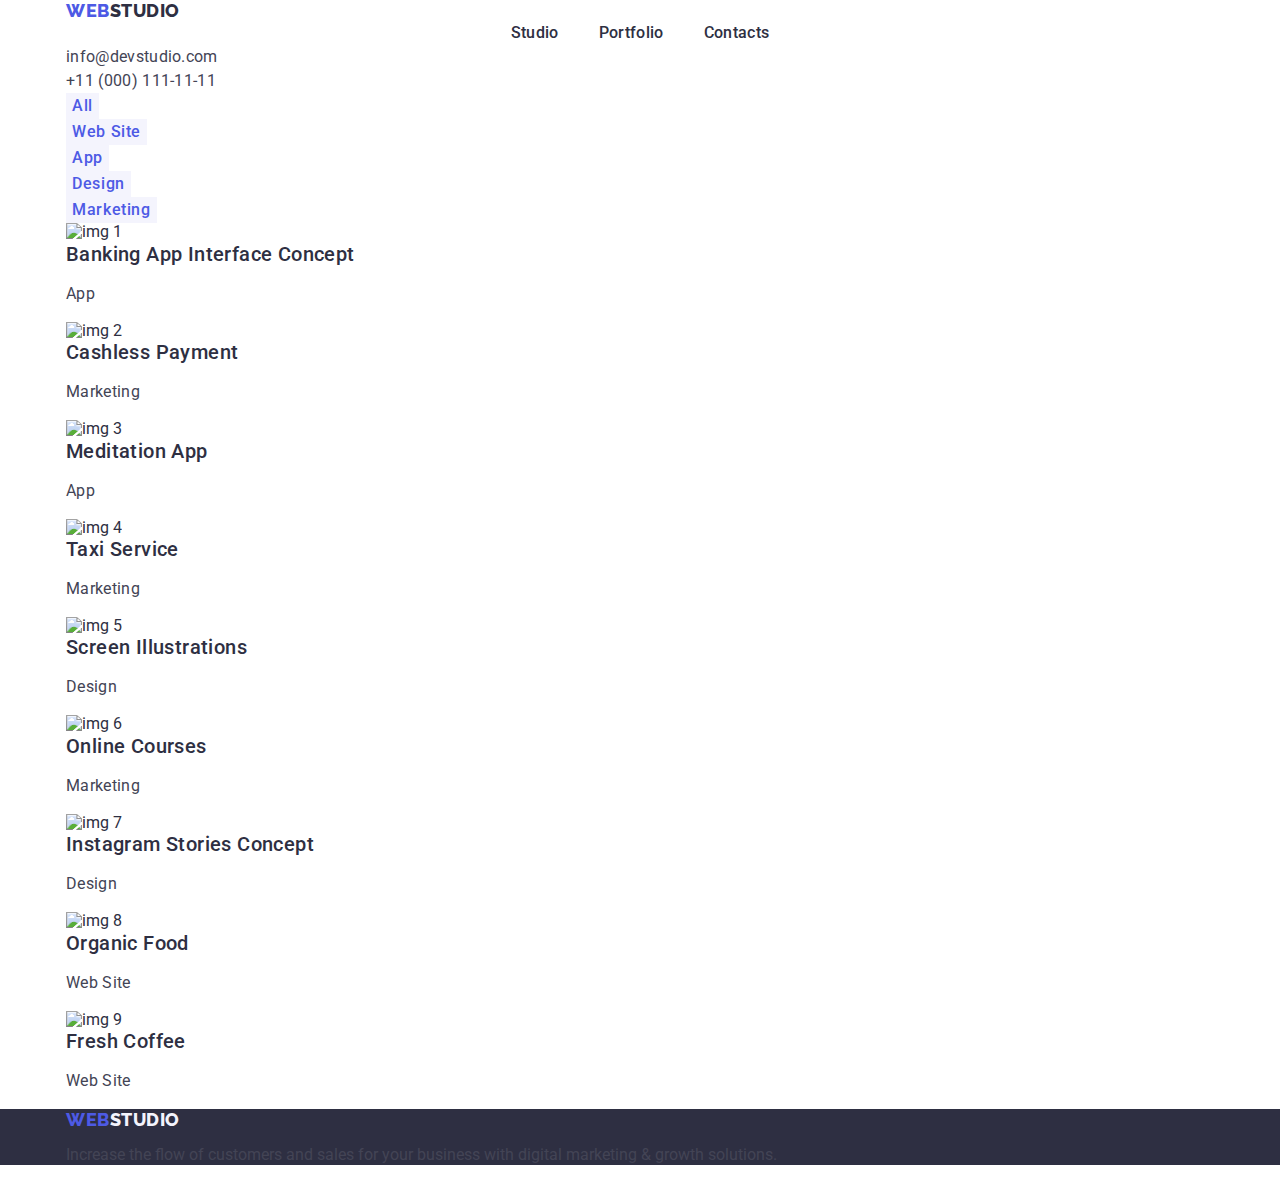
==== portfolio.html @ 04c4e485 "goit-hw3-1" ====
<!DOCTYPE html>
<html lang="en">
  <head>
    <meta charset="UTF-8" />
    <meta http-equiv="X-UA-Compatible" content="IE=edge" />
    <meta name="viewport" content="width=device-width, initial-scale=1.0" />
    <title>Portfolio</title>
    <link rel="preconnect" href="https://fonts.googleapis.com" />
    <link rel="preconnect" href="https://fonts.gstatic.com" crossorigin />
    <link rel="stylesheet" href="node_modules/modern-normalize/modern-normalize.css">
    <link
      href="https://fonts.googleapis.com/css2?family=Raleway:wght@800&family=Roboto:wght@400;500;700;900&display=swap"
      rel="stylesheet"
    />
    <link
      rel="stylesheet"
      href="https://cdn.jsdelivr.net/npm/modern-normalize@1.1.0/modern-normalize.min.css"
    />
    <link rel="stylesheet" href="./css/styles.css" />
  </head>
  <body>
    <!-- Header section -->
    <header class="header">
      <div class="container">
      <nav>
        <a class="logo link" href="./index.html">
          Web<span class="studio">Studio</span>
        </a>
        <ul class="list nav-list">
          <li>
            <a class="first-menu link" href="./index.html">Studio</a>
          </li>
          <li>
            <a class="first-menu link" href="./portfolio.html">Portfolio</a>
          </li>
          <li>
            <a class="first-menu link" href="">Contacts</a>
          </li>
        </ul>
      </nav>
      <address class="address">
        <ul class="list">
          <li>
            <a class="adress-link link" href="mailto:info@devstudio.com"
              >info@devstudio.com</a
            >
          </li>
          <li>
            <a class="adress-link link" href="tel:+110001111111">+11 (000) 111-11-11</a>
          </li>
        </ul>
      </address>
      </div>
    </header>
    <main>
      <div class="container">
      <!-- Filter -->
      <section>
        <h1 hidden>Portfolio</h1>
        <ul class="list">
          <li>
            <button class="button-port button" type="button">All</button>
          </li>
          <li>
            <button class="button-port button" type="button">Web Site</button>
          </li>
          <li>
            <button class="button-port button" type="button">App</button>
          </li>
          <li>
            <button class="button-port button" type="button">Design</button>
          </li>
          <li>
            <button class="button-port button" type="button">Marketing</button>
          </li>
        </ul>
      <!-- Portfolio -->
        <ul class="list">
          <li>
            <a class="link" href=""><img
              src="./images/portfolio/img-01.jpg"
              alt="img 1"
              width="360"
              height="300"
            />
            <h2 class="first-h">Banking App Interface Concept</h2>
            <p class="first-p">App</p></a>
          </li>
          <li>
            <a class="link" href=""><img
              src="./images/portfolio/img-02.jpg"
              alt="img 2"
              width="360"
              height="300"
            />
            <h2 class="first-h">Cashless Payment</h2>
            <p class="first-p">Marketing</p></a>
          </li>
          <li>
            <a class="link" href=""><img
              src="./images/portfolio/img-03.jpg"
              alt="img 3"
              width="360"
              height="300"
            />
            <h2 class="first-h">Meditation App</h2>
            <p class="first-p">App</p></a>
          </li>
          <li>
            <a class="link" href=""><img
              src="./images/portfolio/img-04.jpg"
              alt="img 4"
              width="360"
              height="300"
            />
            <h2 class="first-h">Taxi Service</h2>
            <p class="first-p">Marketing</p></a>
          </li>
          <li>
            <a class="link" href=""><img
              src="./images/portfolio/img-05.jpg"
              alt="img 5"
              width="360"
              height="300"
            />
            <h2 class="first-h">Screen Illustrations</h2>
            <p class="first-p">Design</p></a>
          </li>
          <li>
            <a class="link" href=""><img
              src="./images/portfolio/img-06.jpg"
              alt="img 6"
              width="360"
              height="300"
            />
            <h2 class="first-h">Online Courses</h2>
            <p class="first-p">Marketing</p></a>
          </li>
          <li>
            <a class="link" href=""><img
              src="./images/portfolio/img-07.jpg"
              alt="img 7"
              width="360"
              height="300"
            />
            <h2 class="first-h">Instagram Stories Concept</h2>
            <p class="first-p">Design</p></a>
          </li>
          <li>
            <a class="link" href=""><img
              src="./images/portfolio/img-08.jpg"
              alt="img 8"
              width="360"
              height="300"
            />
            <h2 class="first-h">Organic Food</h2>
            <p class="first-p">Web Site</p></a>
          </li>
          <li>
            <a class="link" href=""><img src="./images/portfolio/img-09.jpg" alt="img 9" />
            <h2 class="first-h">Fresh Coffee</h2>
            <p class="first-p">Web Site</p></a>
          </li>
        </ul>
      </section>
      </div>
    </main>
    <footer class="footer">
      <div class="container">
      <a class="logo link" href="./index.html">
        Web<span class="studio-two">Studio</span>
      </a>
      <p>
        Increase the flow of customers and sales for your business with digital
        marketing & growth solutions.
      </p>
      </div>
    </footer>
  </body>
</html>
---- css/styles.css ----
:root {
	--primary-brand: #4d5ae5;
	--pressed-state: #404bbf;
	--dark: #2e2f42;
	--success: #31d0aa;
	--text: #434455;
	--subtle-text: #8e8f99;
	--accent: #e7e9fc;
	--light: #f4f4fd;
	--modal-overlay: #2e2f42;
	--hero-background: #2e2f42;
	--white-background: #ffffff;
	--modal-background: #fcfcfc;
}

body {
    font-family: 'Roboto', sans-serif;
    color: var(--text);
    background-color: var(--white-background);
}

h1, h2, h3, h4, h5, h6 {
    margin: 0;
}


.list {
    list-style: none;
    margin: 0;
    padding-left: 0;
}

.link {
    text-decoration: none;
    color: var(--dark);
    text-decoration: none;
}

.first-menu {
    font-weight: 500;
    line-height: 1.5;
    letter-spacing: 0.02em;
}

.link:hover,
.link:focus {
    color: var(--pressed-state);
}

.logo {
    color: var(--primary-brand);
    font-family: 'Raleway', sans-serif;
    font-size: 18px;
    font-weight: 800;
    font-size: 18;
    line-height: 1.17;
    letter-spacing: 0.03em;
    text-transform: uppercase;
}

.studio {
    color: var(--dark);
}

.studio-two {
    color: var(--light);
}

.adress-link {
    line-height: 1.5;
    letter-spacing: 0.02em;
    color: var(--text);
}

.button {
    color: var(--white-background);
    background-color: var(--primary-brand);
    border: 0;
    cursor: pointer;
}

.button:hover,
.button:focus {
    color: var(--white-background);
    background-color: var(--pressed-state);
    border: 0;
    cursor: pointer;
}

.address {
    font-style: normal;
}

.hero {
    background-color: var(--modal-overlay);
}

.first-header {
    font-size: 56px;
    line-height: 1.07;
    text-align: center;
    letter-spacing: 0.02em;
    color: var(--white-background);
}

.order-service {
    font-weight: 500;
    line-height: 1.5;
    letter-spacing: 0.04em;
}

.first-h {
    font-weight: 500;
    font-size: 20px;
    line-height: 1.2;
    letter-spacing: 0.02em;
    color: var(--dark);
}

.first-p {
    font-size: 16px;
    line-height: 1.5;
    letter-spacing: 0.02em;
    color: var(--text);
}

.what-we-do {
    font-size: 36px;
    line-height: 1.11;
    text-align: center;
    letter-spacing: 0.02em;
    text-transform: capitalize;
    color: var(--dark);
}

.team {
    background-color: var(--light);
}

.our-team {
    font-size: 36px;
    line-height: 1.11;
    text-align: center;
    letter-spacing: 0.02em;
    text-transform: capitalize;
    color: var(--dark);    
}

.first-li {
    background-color: var(--white-background);
}

.footer {
    background-color: var(--modal-overlay);
}

.button-port {
    font-family: "Roboto", sans-serif;
    font-weight: 500;
    line-height: 1.5;
    letter-spacing: 0.04em;
    color: var(--primary-brand);
    background-color: var(--light);
}

.container {
    width: 1158px;
    padding-left: 5px;
    padding-right: 5px;
    margin-left: auto;
    margin-right: auto;
}

.nav-list {
    display: flex;
    gap: 40px;
    justify-content: center;
}
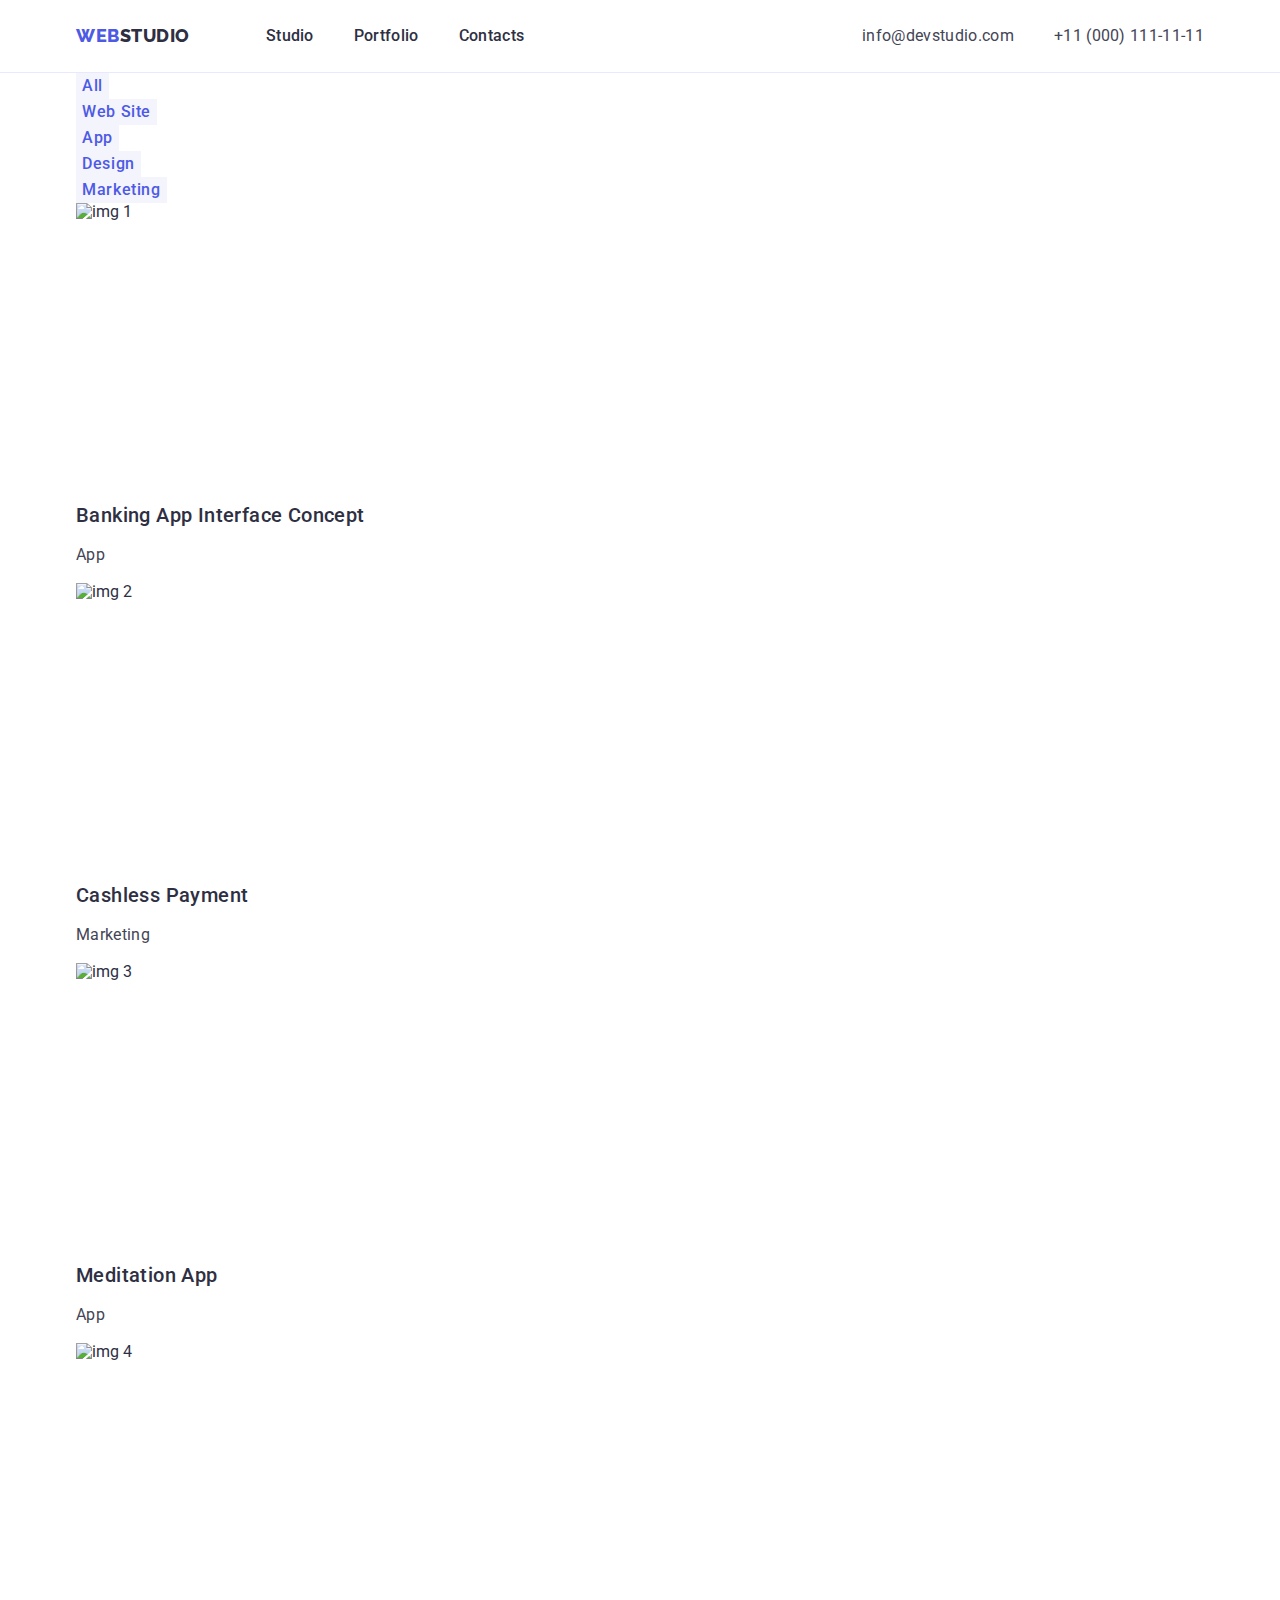
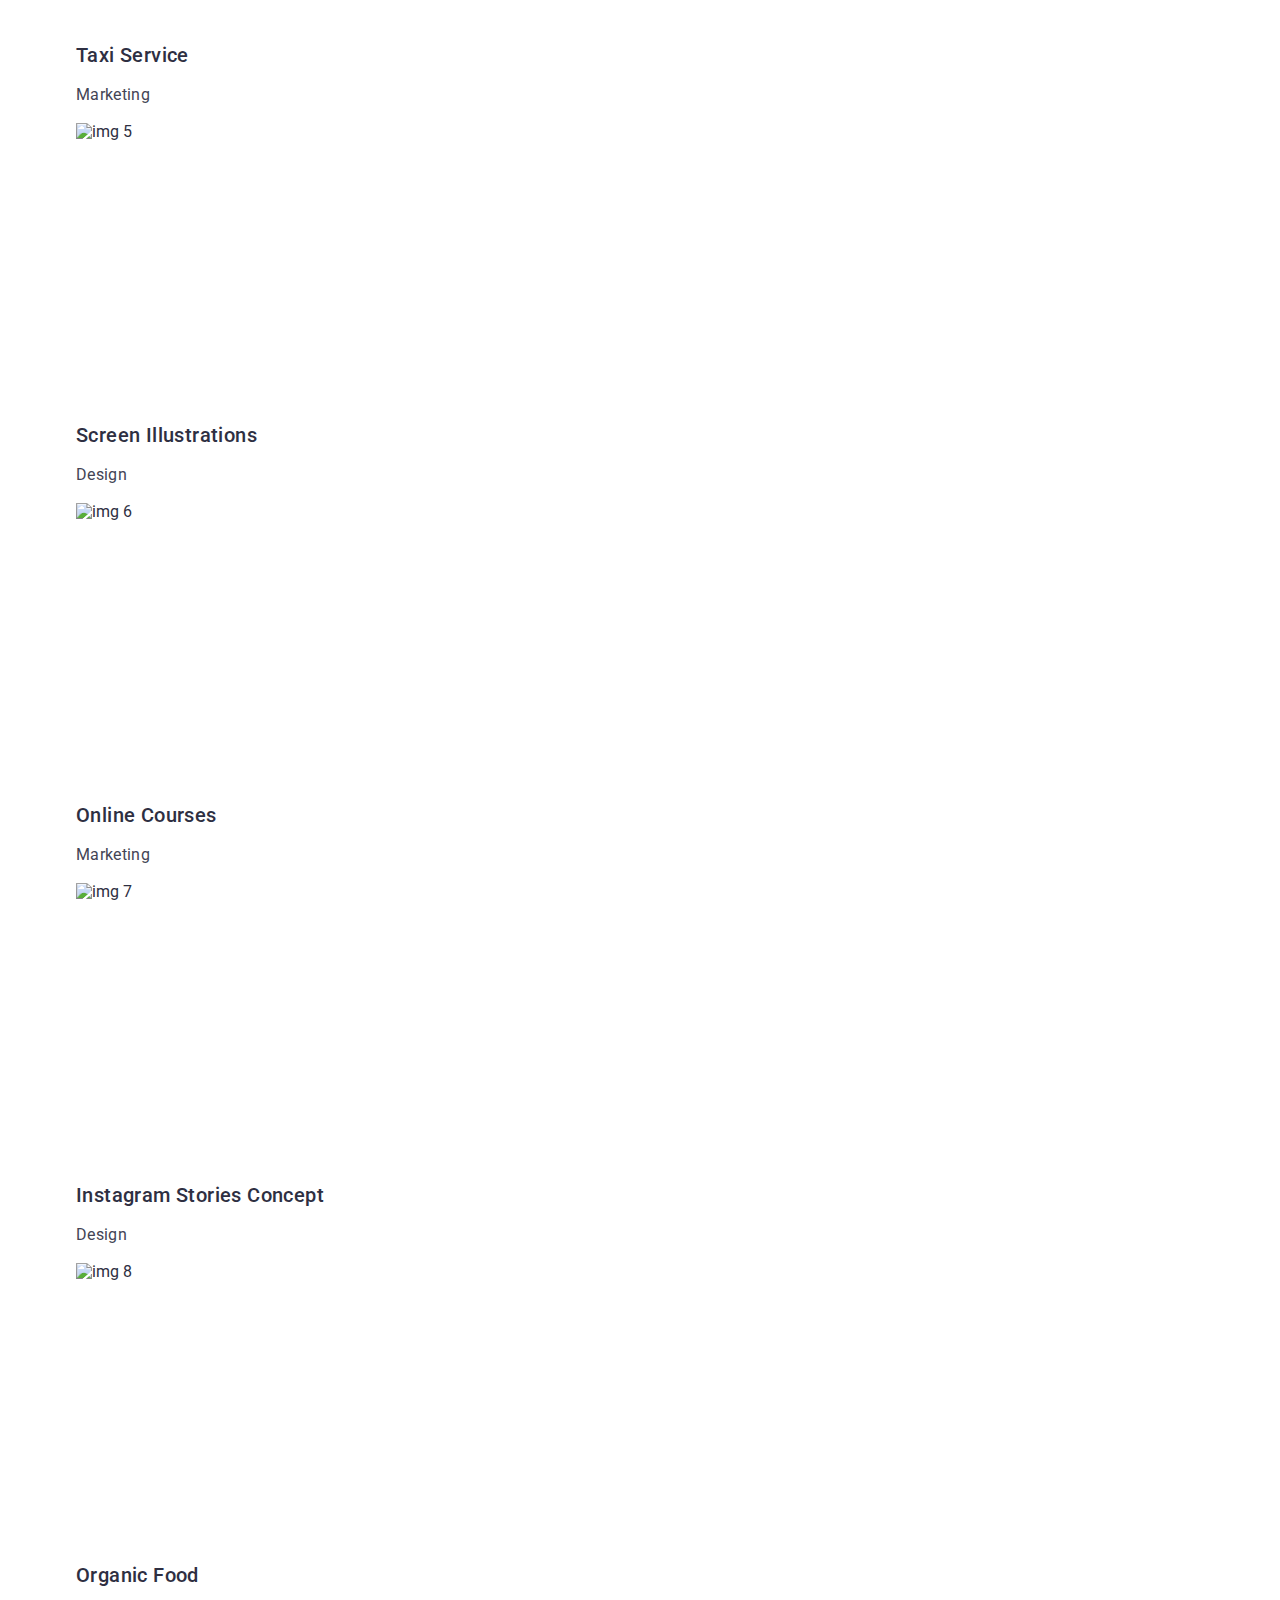
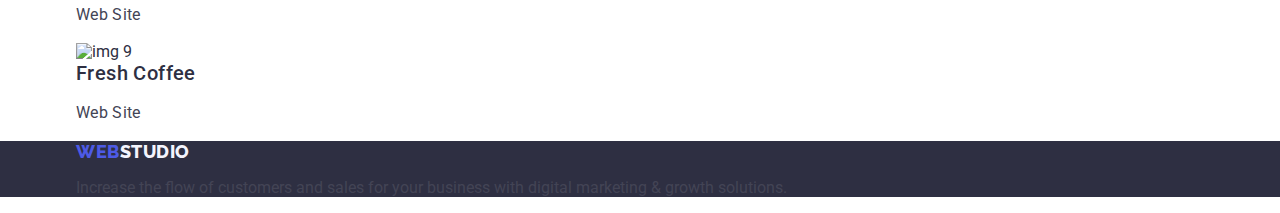
==== commit 36edc6d6: "goit-hw3-2" ====
--- a/portfolio.html
+++ b/portfolio.html
@@ -5,9 +5,9 @@
     <meta http-equiv="X-UA-Compatible" content="IE=edge" />
     <meta name="viewport" content="width=device-width, initial-scale=1.0" />
     <title>Portfolio</title>
+    <link rel="stylesheet" href="node_modules/modern-normalize/modern-normalize.css">
     <link rel="preconnect" href="https://fonts.googleapis.com" />
     <link rel="preconnect" href="https://fonts.gstatic.com" crossorigin />
-    <link rel="stylesheet" href="node_modules/modern-normalize/modern-normalize.css">
     <link
       href="https://fonts.googleapis.com/css2?family=Raleway:wght@800&family=Roboto:wght@400;500;700;900&display=swap"
       rel="stylesheet"
@@ -21,8 +21,8 @@
   <body>
     <!-- Header section -->
     <header class="header">
-      <div class="container">
-      <nav>
+      <div class="c-header container">
+      <nav class="nav">
         <a class="logo link" href="./index.html">
           Web<span class="studio">Studio</span>
         </a>
@@ -39,7 +39,7 @@
         </ul>
       </nav>
       <address class="address">
-        <ul class="list">
+        <ul class="adress-list list">
           <li>
             <a class="adress-link link" href="mailto:info@devstudio.com"
               >info@devstudio.com</a
--- a/css/styles.css
+++ b/css/styles.css
@@ -23,6 +23,10 @@
     margin: 0;
 }
 
+img {
+    display: block;
+}
+
 
 .list {
     list-style: none;
@@ -40,6 +44,7 @@
     font-weight: 500;
     line-height: 1.5;
     letter-spacing: 0.02em;
+    padding: 24px 0 24px;
 }
 
 .link:hover,
@@ -56,6 +61,7 @@
     line-height: 1.17;
     letter-spacing: 0.03em;
     text-transform: uppercase;
+    margin-right: 76px;
 }
 
 .studio {
@@ -165,14 +171,40 @@
 
 .container {
     width: 1158px;
-    padding-left: 5px;
-    padding-right: 5px;
+    padding-left: 15px;
+    padding-right: 15px;
     margin-left: auto;
     margin-right: auto;
 }
 
+.header {
+    border-bottom: 1px solid var(--accent);
+}
+
+.header .container {
+    display: flex;
+    align-items: center;
+    justify-content: space-between;
+}
+
+.c-header {
+    display: flex;
+}
+
+.nav {
+    display: flex;
+    align-items: center;
+}
+
 .nav-list {
     display: flex;
     gap: 40px;
     justify-content: center;
+    padding: 24px 0;
+}
+
+.adress-list {
+    display: flex;
+    gap: 40px;
+    align-items: center;
 }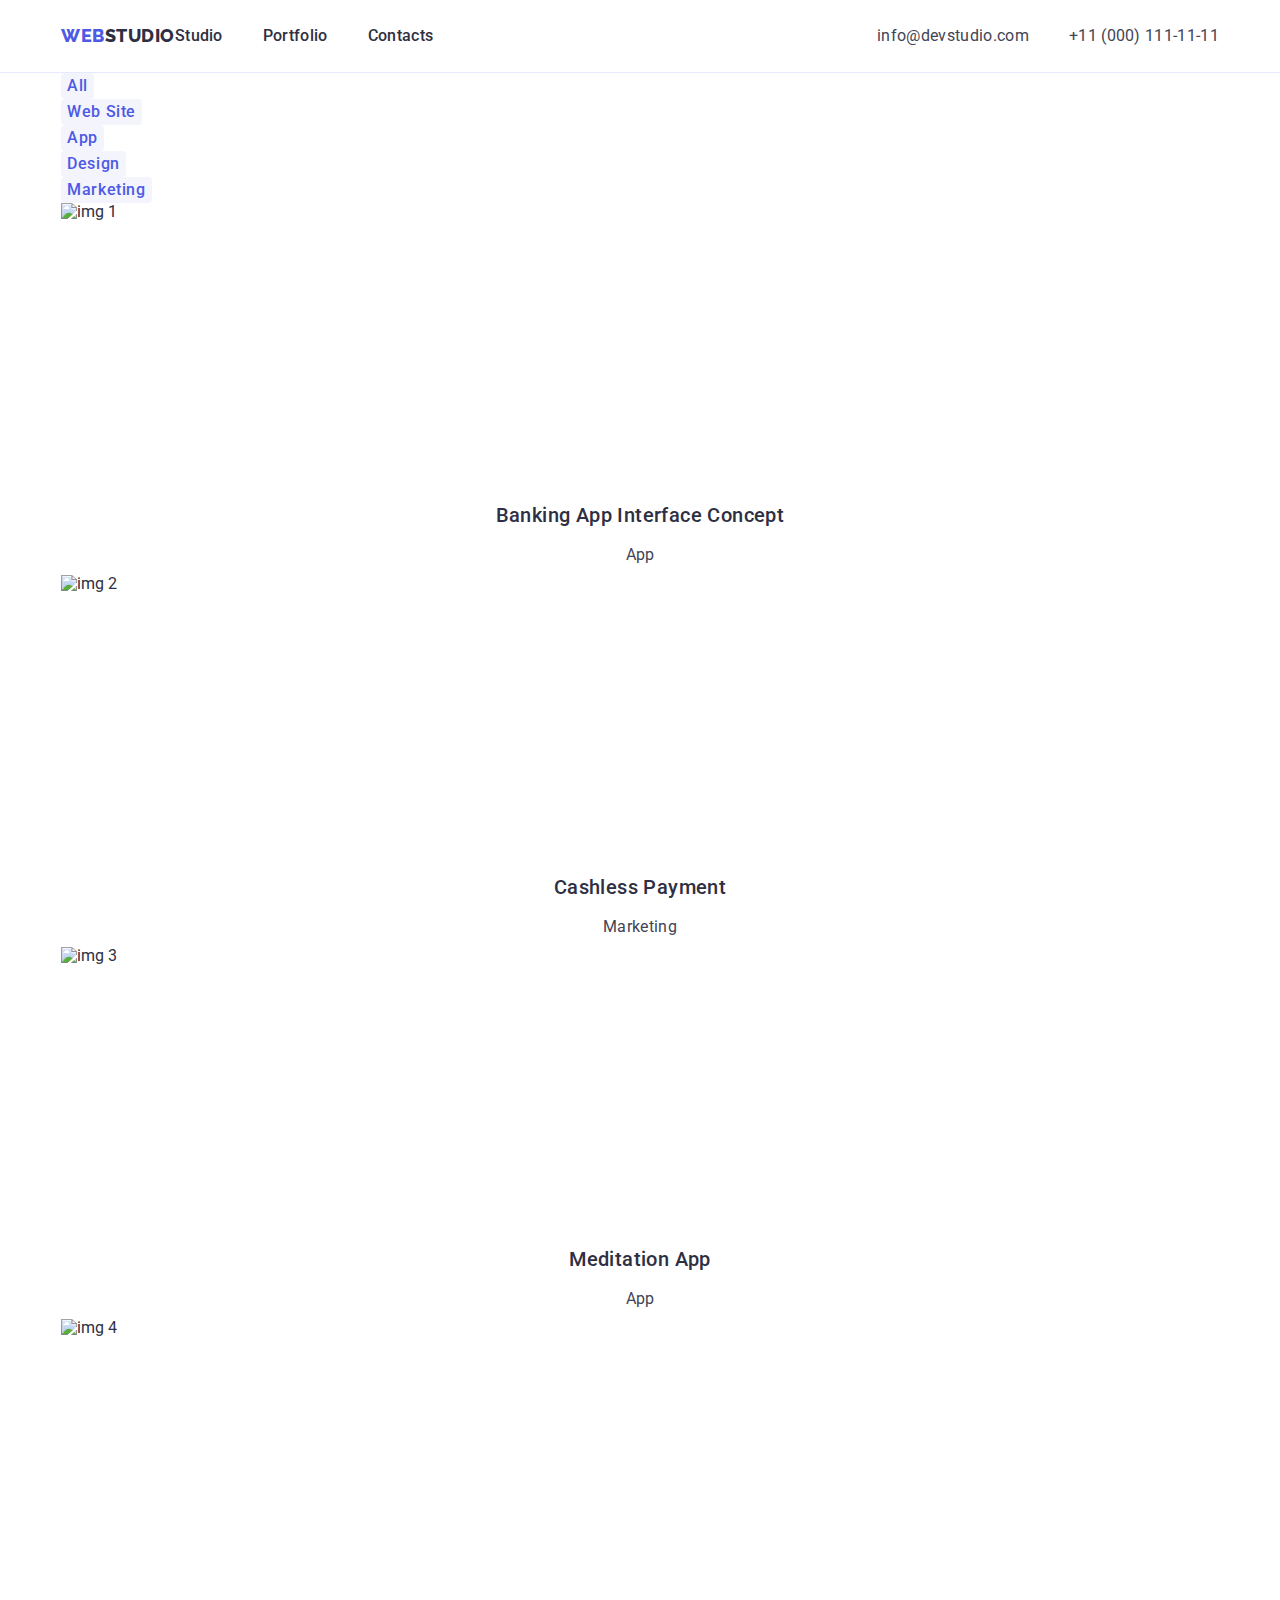
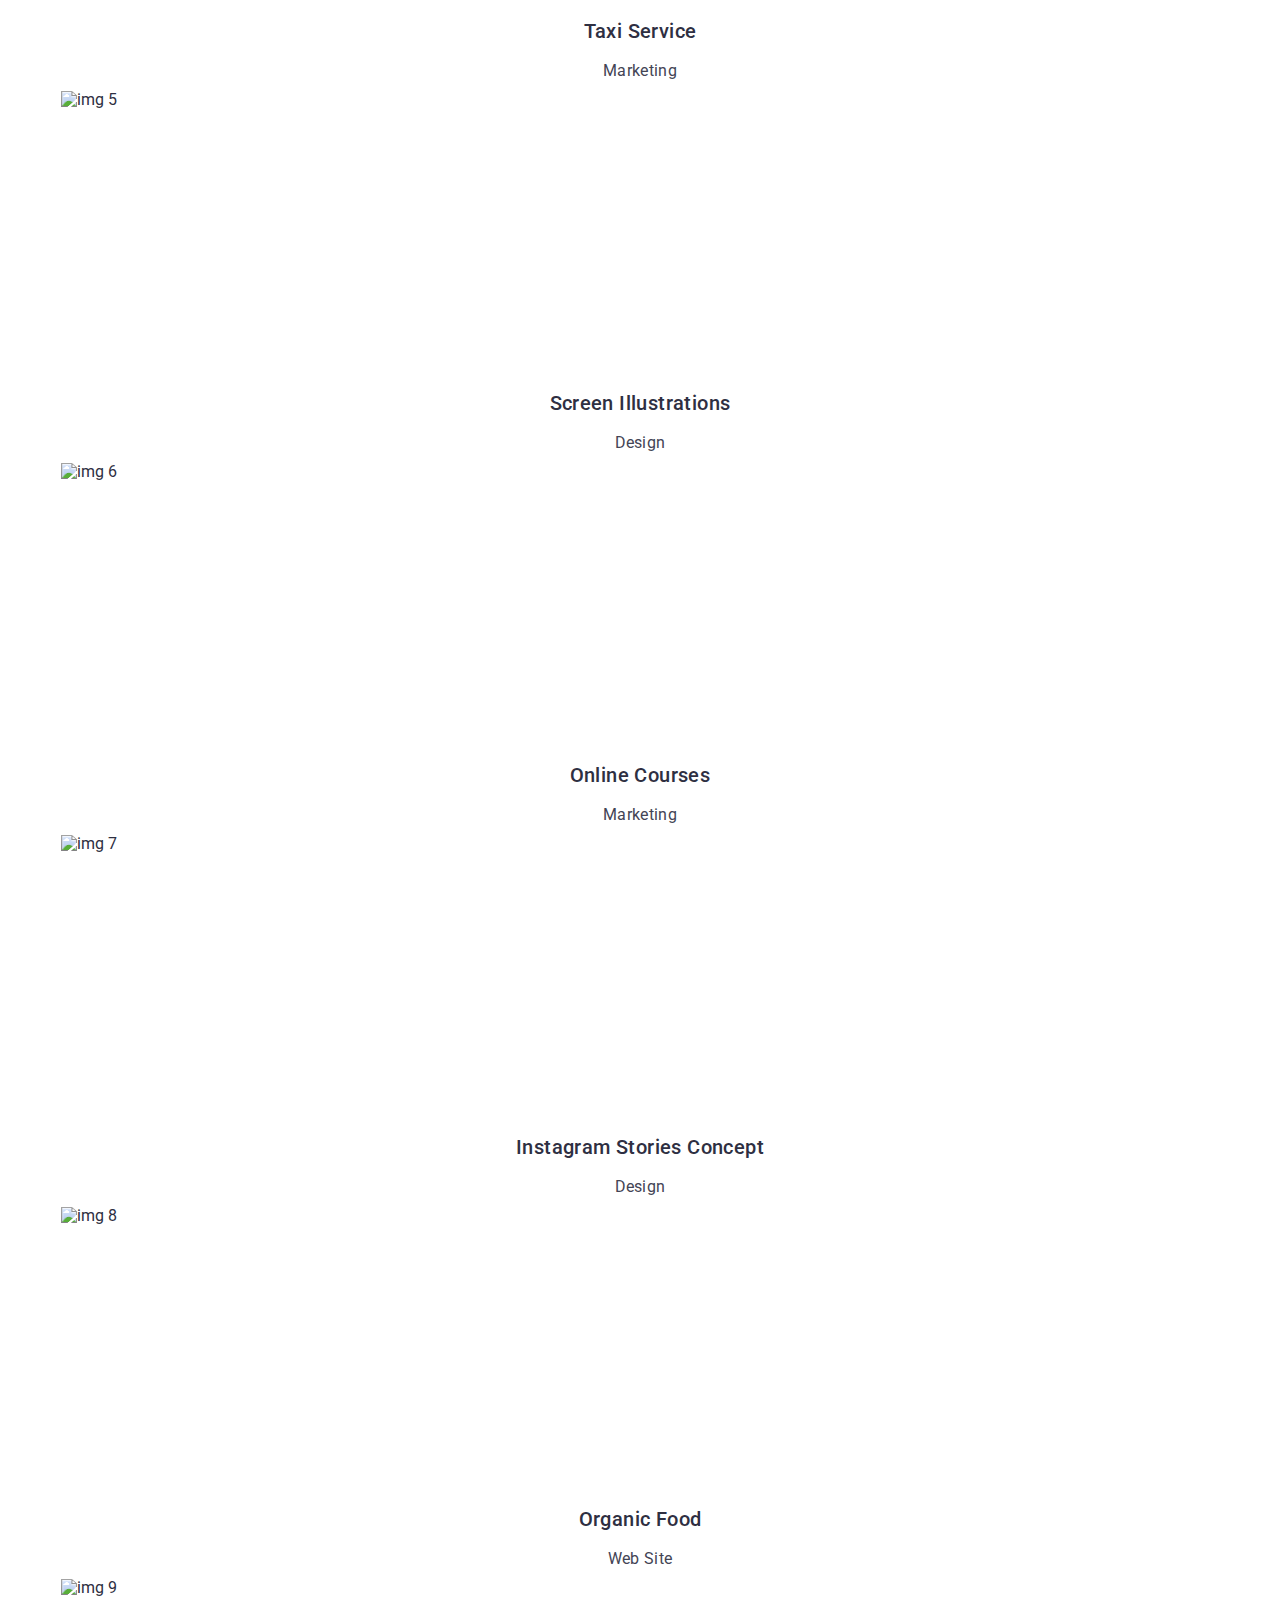
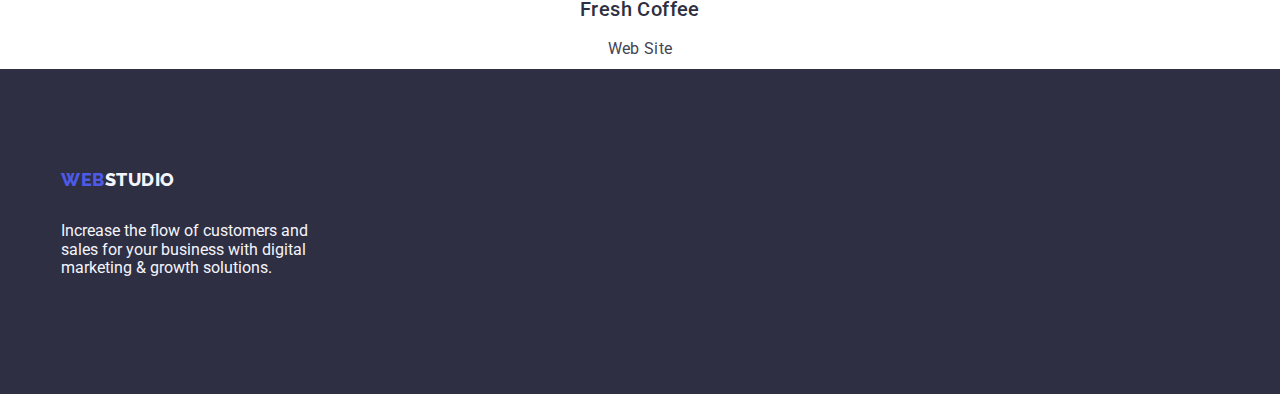
==== commit 8452cd60: "goit-hw-3-3" ====
--- a/portfolio.html
+++ b/portfolio.html
@@ -5,7 +5,6 @@
     <meta http-equiv="X-UA-Compatible" content="IE=edge" />
     <meta name="viewport" content="width=device-width, initial-scale=1.0" />
     <title>Portfolio</title>
-    <link rel="stylesheet" href="node_modules/modern-normalize/modern-normalize.css">
     <link rel="preconnect" href="https://fonts.googleapis.com" />
     <link rel="preconnect" href="https://fonts.gstatic.com" crossorigin />
     <link
@@ -167,10 +166,10 @@
     </main>
     <footer class="footer">
       <div class="container">
-      <a class="logo link" href="./index.html">
+      <a class="footer-logo logo link" href="./index.html">
         Web<span class="studio-two">Studio</span>
       </a>
-      <p>
+      <p class="footer-p">
         Increase the flow of customers and sales for your business with digital
         marketing & growth solutions.
       </p>
--- a/css/styles.css
+++ b/css/styles.css
@@ -1,3 +1,353 @@
+/*! normalize.css v8.0.1 | MIT License | github.com/necolas/normalize.css */
+
+/* Document
+   ========================================================================== */
+
+/**
+ * 1. Correct the line height in all browsers.
+ * 2. Prevent adjustments of font size after orientation changes in iOS.
+ */
+
+ html {
+    line-height: 1.15; /* 1 */
+    -webkit-text-size-adjust: 100%; /* 2 */
+  }
+  
+  /* Sections
+     ========================================================================== */
+  
+  /**
+   * Remove the margin in all browsers.
+   */
+  
+  body {
+    margin: 0;
+  }
+  
+  /**
+   * Render the `main` element consistently in IE.
+   */
+  
+  main {
+    display: block;
+  }
+  
+  /**
+   * Correct the font size and margin on `h1` elements within `section` and
+   * `article` contexts in Chrome, Firefox, and Safari.
+   */
+  
+  h1 {
+    font-size: 2em;
+    margin: 0.67em 0;
+  }
+  
+  /* Grouping content
+     ========================================================================== */
+  
+  /**
+   * 1. Add the correct box sizing in Firefox.
+   * 2. Show the overflow in Edge and IE.
+   */
+  
+  hr {
+    box-sizing: content-box; /* 1 */
+    height: 0; /* 1 */
+    overflow: visible; /* 2 */
+  }
+  
+  /**
+   * 1. Correct the inheritance and scaling of font size in all browsers.
+   * 2. Correct the odd `em` font sizing in all browsers.
+   */
+  
+  pre {
+    font-family: monospace, monospace; /* 1 */
+    font-size: 1em; /* 2 */
+  }
+  
+  /* Text-level semantics
+     ========================================================================== */
+  
+  /**
+   * Remove the gray background on active links in IE 10.
+   */
+  
+  a {
+    background-color: transparent;
+  }
+  
+  /**
+   * 1. Remove the bottom border in Chrome 57-
+   * 2. Add the correct text decoration in Chrome, Edge, IE, Opera, and Safari.
+   */
+  
+  abbr[title] {
+    border-bottom: none; /* 1 */
+    text-decoration: underline; /* 2 */
+    text-decoration: underline dotted; /* 2 */
+  }
+  
+  /**
+   * Add the correct font weight in Chrome, Edge, and Safari.
+   */
+  
+  b,
+  strong {
+    font-weight: bolder;
+  }
+  
+  /**
+   * 1. Correct the inheritance and scaling of font size in all browsers.
+   * 2. Correct the odd `em` font sizing in all browsers.
+   */
+  
+  code,
+  kbd,
+  samp {
+    font-family: monospace, monospace; /* 1 */
+    font-size: 1em; /* 2 */
+  }
+  
+  /**
+   * Add the correct font size in all browsers.
+   */
+  
+  small {
+    font-size: 80%;
+  }
+  
+  /**
+   * Prevent `sub` and `sup` elements from affecting the line height in
+   * all browsers.
+   */
+  
+  sub,
+  sup {
+    font-size: 75%;
+    line-height: 0;
+    position: relative;
+    vertical-align: baseline;
+  }
+  
+  sub {
+    bottom: -0.25em;
+  }
+  
+  sup {
+    top: -0.5em;
+  }
+  
+  /* Embedded content
+     ========================================================================== */
+  
+  /**
+   * Remove the border on images inside links in IE 10.
+   */
+  
+  img {
+    border-style: none;
+  }
+  
+  /* Forms
+     ========================================================================== */
+  
+  /**
+   * 1. Change the font styles in all browsers.
+   * 2. Remove the margin in Firefox and Safari.
+   */
+  
+  button,
+  input,
+  optgroup,
+  select,
+  textarea {
+    font-family: inherit; /* 1 */
+    font-size: 100%; /* 1 */
+    line-height: 1.15; /* 1 */
+    margin: 0; /* 2 */
+  }
+  
+  /**
+   * Show the overflow in IE.
+   * 1. Show the overflow in Edge.
+   */
+  
+  button,
+  input { /* 1 */
+    overflow: visible;
+  }
+  
+  /**
+   * Remove the inheritance of text transform in Edge, Firefox, and IE.
+   * 1. Remove the inheritance of text transform in Firefox.
+   */
+  
+  button,
+  select { /* 1 */
+    text-transform: none;
+  }
+  
+  /**
+   * Correct the inability to style clickable types in iOS and Safari.
+   */
+  
+  button,
+  [type="button"],
+  [type="reset"],
+  [type="submit"] {
+    -webkit-appearance: button;
+  }
+  
+  /**
+   * Remove the inner border and padding in Firefox.
+   */
+  
+  button::-moz-focus-inner,
+  [type="button"]::-moz-focus-inner,
+  [type="reset"]::-moz-focus-inner,
+  [type="submit"]::-moz-focus-inner {
+    border-style: none;
+    padding: 0;
+  }
+  
+  /**
+   * Restore the focus styles unset by the previous rule.
+   */
+  
+  button:-moz-focusring,
+  [type="button"]:-moz-focusring,
+  [type="reset"]:-moz-focusring,
+  [type="submit"]:-moz-focusring {
+    outline: 1px dotted ButtonText;
+  }
+  
+  /**
+   * Correct the padding in Firefox.
+   */
+  
+  fieldset {
+    padding: 0.35em 0.75em 0.625em;
+  }
+  
+  /**
+   * 1. Correct the text wrapping in Edge and IE.
+   * 2. Correct the color inheritance from `fieldset` elements in IE.
+   * 3. Remove the padding so developers are not caught out when they zero out
+   *    `fieldset` elements in all browsers.
+   */
+  
+  legend {
+    box-sizing: border-box; /* 1 */
+    color: inherit; /* 2 */
+    display: table; /* 1 */
+    max-width: 100%; /* 1 */
+    padding: 0; /* 3 */
+    white-space: normal; /* 1 */
+  }
+  
+  /**
+   * Add the correct vertical alignment in Chrome, Firefox, and Opera.
+   */
+  
+  progress {
+    vertical-align: baseline;
+  }
+  
+  /**
+   * Remove the default vertical scrollbar in IE 10+.
+   */
+  
+  textarea {
+    overflow: auto;
+  }
+  
+  /**
+   * 1. Add the correct box sizing in IE 10.
+   * 2. Remove the padding in IE 10.
+   */
+  
+  [type="checkbox"],
+  [type="radio"] {
+    box-sizing: border-box; /* 1 */
+    padding: 0; /* 2 */
+  }
+  
+  /**
+   * Correct the cursor style of increment and decrement buttons in Chrome.
+   */
+  
+  [type="number"]::-webkit-inner-spin-button,
+  [type="number"]::-webkit-outer-spin-button {
+    height: auto;
+  }
+  
+  /**
+   * 1. Correct the odd appearance in Chrome and Safari.
+   * 2. Correct the outline style in Safari.
+   */
+  
+  [type="search"] {
+    -webkit-appearance: textfield; /* 1 */
+    outline-offset: -2px; /* 2 */
+  }
+  
+  /**
+   * Remove the inner padding in Chrome and Safari on macOS.
+   */
+  
+  [type="search"]::-webkit-search-decoration {
+    -webkit-appearance: none;
+  }
+  
+  /**
+   * 1. Correct the inability to style clickable types in iOS and Safari.
+   * 2. Change font properties to `inherit` in Safari.
+   */
+  
+  ::-webkit-file-upload-button {
+    -webkit-appearance: button; /* 1 */
+    font: inherit; /* 2 */
+  }
+  
+  /* Interactive
+     ========================================================================== */
+  
+  /*
+   * Add the correct display in Edge, IE 10+, and Firefox.
+   */
+  
+  details {
+    display: block;
+  }
+  
+  /*
+   * Add the correct display in all browsers.
+   */
+  
+  summary {
+    display: list-item;
+  }
+  
+  /* Misc
+     ========================================================================== */
+  
+  /**
+   * Add the correct display in IE 10+.
+   */
+  
+  template {
+    display: none;
+  }
+  
+  /**
+   * Add the correct display in IE 10.
+   */
+  
+  [hidden] {
+    display: none;
+  }
+
 :root {
 	--primary-brand: #4d5ae5;
 	--pressed-state: #404bbf;
@@ -40,6 +390,12 @@
     text-decoration: none;
 }
 
+.container {
+    width: 1158px;
+    margin-left: auto;
+    margin-right: auto;
+}
+
 .first-menu {
     font-weight: 500;
     line-height: 1.5;
@@ -61,7 +417,6 @@
     line-height: 1.17;
     letter-spacing: 0.03em;
     text-transform: uppercase;
-    margin-right: 76px;
 }
 
 .studio {
@@ -81,7 +436,9 @@
 .button {
     color: var(--white-background);
     background-color: var(--primary-brand);
-    border: 0;
+    border: none;
+    cursor: pointer;
+    border-radius: 4px;
     cursor: pointer;
 }
 
@@ -89,7 +446,7 @@
 .button:focus {
     color: var(--white-background);
     background-color: var(--pressed-state);
-    border: 0;
+    border: none;
     cursor: pointer;
 }
 
@@ -99,6 +456,8 @@
 
 .hero {
     background-color: var(--modal-overlay);
+    padding-top: 188px;
+    padding-bottom: 188px;
 }
 
 .first-header {
@@ -107,12 +466,23 @@
     text-align: center;
     letter-spacing: 0.02em;
     color: var(--white-background);
+    max-width: 496px;
+    text-align: center;
+    margin-right: auto;
+    margin-left: auto;
 }
 
 .order-service {
     font-weight: 500;
     line-height: 1.5;
     letter-spacing: 0.04em;
+    display: block;
+    min-width: 169px;
+    height: 56px;
+    text-align: center;
+    margin-left: auto;
+    margin-right: auto;
+    margin-top: 48px;
 }
 
 .first-h {
@@ -121,6 +491,8 @@
     line-height: 1.2;
     letter-spacing: 0.02em;
     color: var(--dark);
+    text-align: center;
+    margin-bottom: 8px;
 }
 
 .first-p {
@@ -128,6 +500,8 @@
     line-height: 1.5;
     letter-spacing: 0.02em;
     color: var(--text);
+    text-align: center;
+    margin-bottom: 8px;
 }
 
 .what-we-do {
@@ -137,10 +511,12 @@
     letter-spacing: 0.02em;
     text-transform: capitalize;
     color: var(--dark);
+    margin-bottom: 72px;
 }
 
 .team {
     background-color: var(--light);
+    padding: 120px 0;
 }
 
 .our-team {
@@ -149,15 +525,30 @@
     text-align: center;
     letter-spacing: 0.02em;
     text-transform: capitalize;
-    color: var(--dark);    
+    color: var(--dark); 
+    margin-bottom: 72px;   
 }
 
 .first-li {
     background-color: var(--white-background);
+    width: calc((100%-72px)/4);
+    border-radius: 0px 0px 4px 4px;
 }
 
 .footer {
     background-color: var(--modal-overlay);
+    padding: 100px 0;
+}
+
+.footer-p {
+    max-width: 264px;
+    color: var(--light);
+}
+
+.footer-logo {
+    margin-right: 76px;
+    display: inline-block;
+    margin-bottom: 16px;
 }
 
 .button-port {
@@ -169,14 +560,6 @@
     background-color: var(--light);
 }
 
-.container {
-    width: 1158px;
-    padding-left: 15px;
-    padding-right: 15px;
-    margin-left: auto;
-    margin-right: auto;
-}
-
 .header {
     border-bottom: 1px solid var(--accent);
 }
@@ -207,4 +590,39 @@
     display: flex;
     gap: 40px;
     align-items: center;
+}
+
+.info-sect {
+    padding: 120px 0;
+}
+
+.info-list {
+    display: flex;
+    gap: 24px;
+}
+
+.info-element {
+    width: calc((100%-72px)/4);
+}
+
+.portfolio-sect {
+    padding-bottom: 120px;
+}
+
+.portfolio-list {
+    display: flex;
+    gap: 24px;
+}
+
+.portfolio-element {
+    width: calc((100%-48px)/3                                                       );
+}
+
+.team-list {
+    display: flex;
+    gap: 24px;
+}
+
+.portfolio-li {
+    padding: 36px 16px;
 }